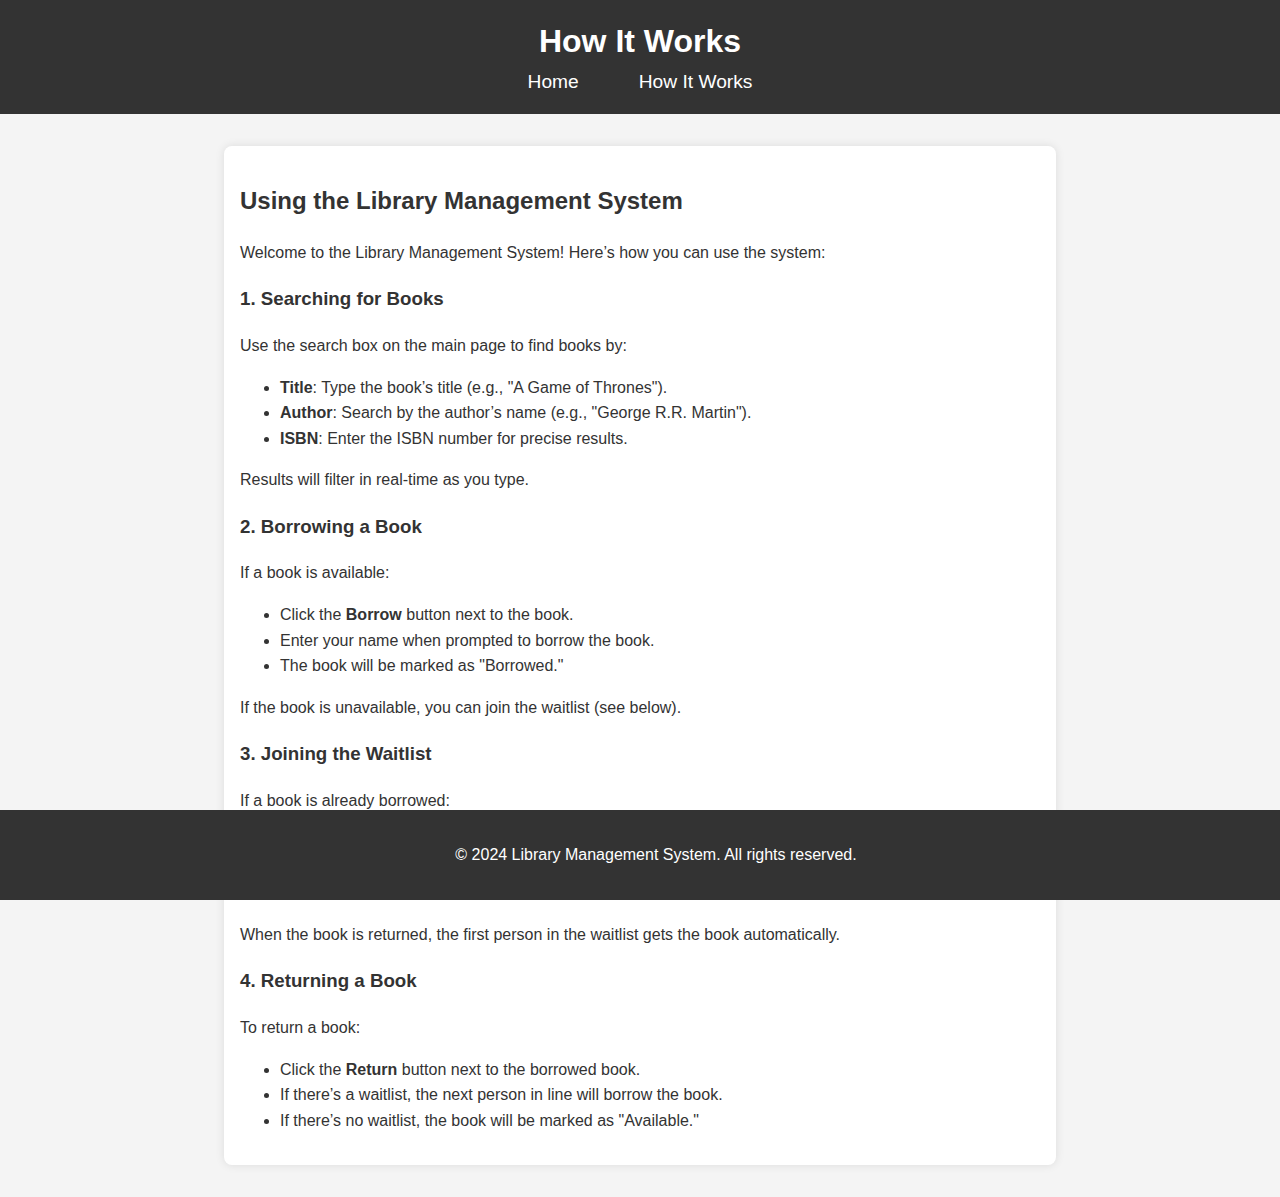
==== howitworks.html @ c3e6a1ca "changes to styles index and a new page called howitworks" ====
<!DOCTYPE html>
<html lang="en">
<head>
    <meta charset="UTF-8">
    <meta name="viewport" content="width=device-width, initial-scale=1.0">
    <title>How It Works</title>
    <link rel="stylesheet" href="css/style.css">
</head>
<body>
    <header>
        <h1>How It Works</h1>
        <nav>
            <ul>
                <li><a href="index.html">Home</a></li>
                <li><a href="howitworks.html">How It Works</a></li>
            </ul>
        </nav>
    </header>

    <section id="instructions">
        <h2>Using the Library Management System</h2>
        <p>Welcome to the Library Management System! Here’s how you can use the system:</p>

        <h3>1. Searching for Books</h3>
        <p>Use the search box on the main page to find books by:</p>
        <ul>
            <li><strong>Title</strong>: Type the book’s title (e.g., "A Game of Thrones").</li>
            <li><strong>Author</strong>: Search by the author’s name (e.g., "George R.R. Martin").</li>
            <li><strong>ISBN</strong>: Enter the ISBN number for precise results.</li>
        </ul>
        <p>Results will filter in real-time as you type.</p>

        <h3>2. Borrowing a Book</h3>
        <p>If a book is available:</p>
        <ul>
            <li>Click the <strong>Borrow</strong> button next to the book.</li>
            <li>Enter your name when prompted to borrow the book.</li>
            <li>The book will be marked as "Borrowed."</li>
        </ul>
        <p>If the book is unavailable, you can join the waitlist (see below).</p>

        <h3>3. Joining the Waitlist</h3>
        <p>If a book is already borrowed:</p>
        <ul>
            <li>Click the <strong>Borrow</strong> button.</li>
            <li>Enter your name when prompted to join the waitlist.</li>
            <li>Your name will be added to the waitlist for the book.</li>
        </ul>
        <p>When the book is returned, the first person in the waitlist gets the book automatically.</p>

        <h3>4. Returning a Book</h3>
        <p>To return a book:</p>
        <ul>
            <li>Click the <strong>Return</strong> button next to the borrowed book.</li>
            <li>If there’s a waitlist, the next person in line will borrow the book.</li>
            <li>If there’s no waitlist, the book will be marked as "Available."</li>
        </ul>
    </section>

    <footer>
        <p>&copy; 2024 Library Management System. All rights reserved.</p>
    </footer>
</body>
</html>
---- css/style.css ----
/* General Body Styles */
body {
  font-family: Arial, sans-serif;
  margin: 0;
  padding: 0;
  line-height: 1.6;
  background-color: #f4f4f4;
  color: #333;
}

/* Header and Navigation */
header {
  background-color: #333;
  color: white;
  padding: 1rem;
  text-align: center;
}

header h1 {
  margin: 0;
}

header nav ul {
  list-style: none;
  padding: 0;
  margin: 0;
  display: flex;
  justify-content: center;
}

header nav ul li {
  margin: 0 15px;
}

header nav ul li a {
  color: white;
  text-decoration: none;
  font-size: 1.2em;
  padding: 10px 15px;
  transition: background-color 0.3s ease;
}

header nav ul li a:hover {
  background-color: #555;
  border-radius: 5px;
}

header nav ul li a.active {
  font-weight: bold;
  border-bottom: 2px solid #fff;
}

/* Section Styling */
section {
  margin: 2rem auto;
  padding: 1rem;
  max-width: 800px;
  background: white;
  border-radius: 8px;
  box-shadow: 0 0 10px rgba(0, 0, 0, 0.1);
}

/* Book List Styling */
#booklist ul {
  list-style: none;
  padding: 0;
}

#booklist ul li {
  display: flex;
  align-items: flex-start;
  margin-bottom: 1rem;
  border: 1px solid #ddd;
  border-radius: 5px;
  padding: 1rem;
  background-color: #f9f9f9;
}

/* Search Box */
#search-box {
  width: 100%; /* Make the input span the full width of its container */
  padding: 0.8em; /* Add padding for a larger, more clickable input */
  margin-bottom: 1.5em; /* Add some spacing below the input */
  font-size: 1.2em; /* Increase font size */
  border: 1px solid #ccc; /* Add a border for visibility */
  border-radius: 5px; /* Rounded corners for the input */
  box-shadow: 0 2px 4px rgba(0, 0, 0, 0.1); /* Subtle shadow for depth */
}

/* Book Cover */
.book-cover {
  width: 100px;
  height: auto;
  margin-right: 1rem;
  border-radius: 5px;
  box-shadow: 0 0 5px rgba(0, 0, 0, 0.1);
}

/* Book Details */
.book-details h3 {
  margin: 0 0 0.5rem;
}

.book-details p {
  margin: 0.2rem 0;
}

/* Footer */
footer {
  background-color: #333;
  color: white;
  text-align: center;
  padding: 1rem;
  position: fixed;
  bottom: 0;
  width: 100%;
}

/* Availability Styles */
.book-available {
  border-left: 5px solid #4caf50;
}

.book-borrowed {
  border-left: 5px solid #f44336;
}

/* Responsive Design */
@media (max-width: 600px) {
  header nav ul {
    flex-direction: column;
    align-items: center;
  }

  header nav ul li {
    margin: 10px 0;
  }

  #search-box {
    font-size: 1em;
    padding: 0.6em;
  }
}
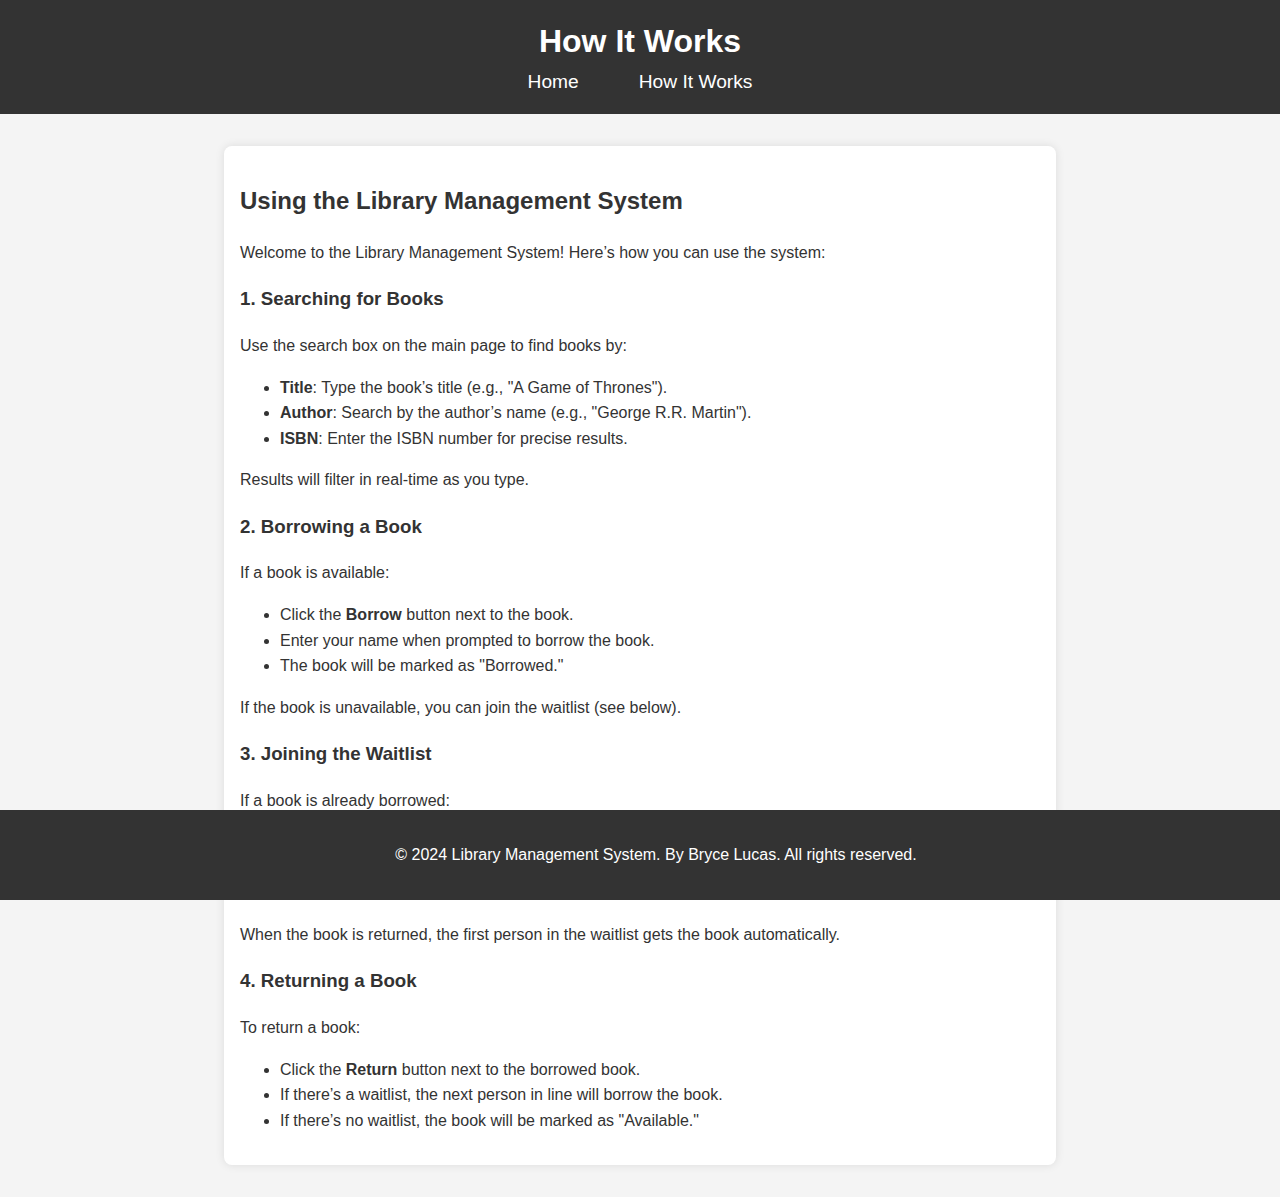
==== commit 0771c6ba: "added copyright for myself" ====
--- a/howitworks.html
+++ b/howitworks.html
@@ -58,7 +58,7 @@
     </section>
 
     <footer>
-        <p>&copy; 2024 Library Management System. All rights reserved.</p>
+        <p>&copy; 2024 Library Management System. By Bryce Lucas. All rights reserved.</p>
     </footer>
 </body>
 </html>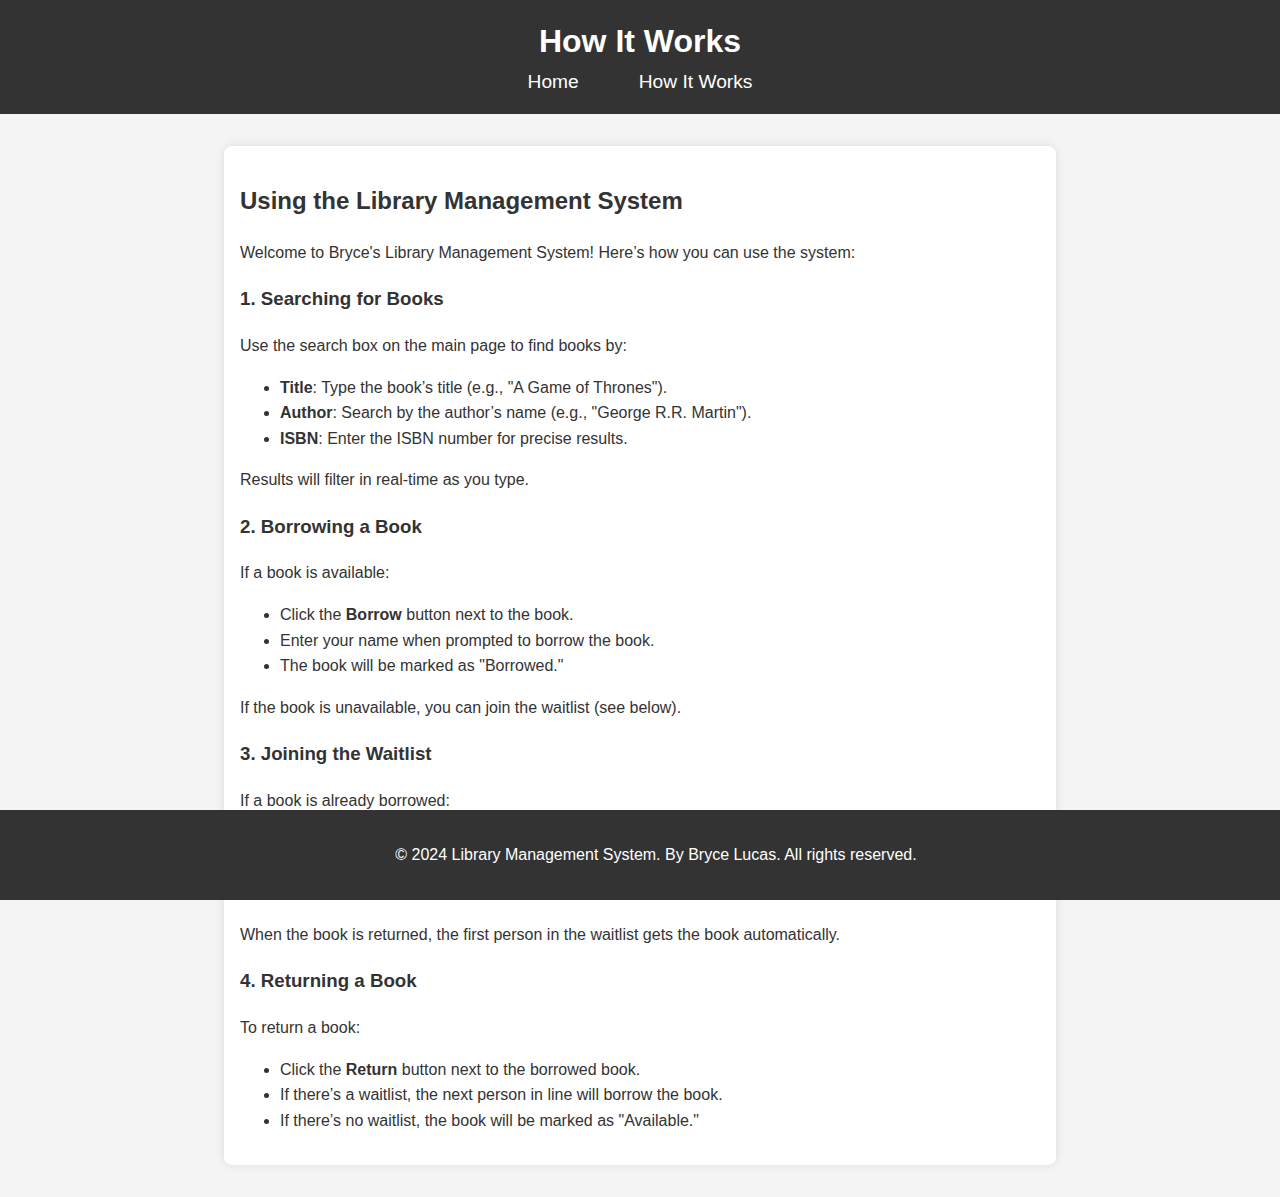
==== commit 1bdbe650: "fixed some grammatical erros" ====
--- a/howitworks.html
+++ b/howitworks.html
@@ -19,7 +19,7 @@
 
     <section id="instructions">
         <h2>Using the Library Management System</h2>
-        <p>Welcome to the Library Management System! Here’s how you can use the system:</p>
+        <p>Welcome to Bryce's Library Management System! Here’s how you can use the system:</p>
 
         <h3>1. Searching for Books</h3>
         <p>Use the search box on the main page to find books by:</p>
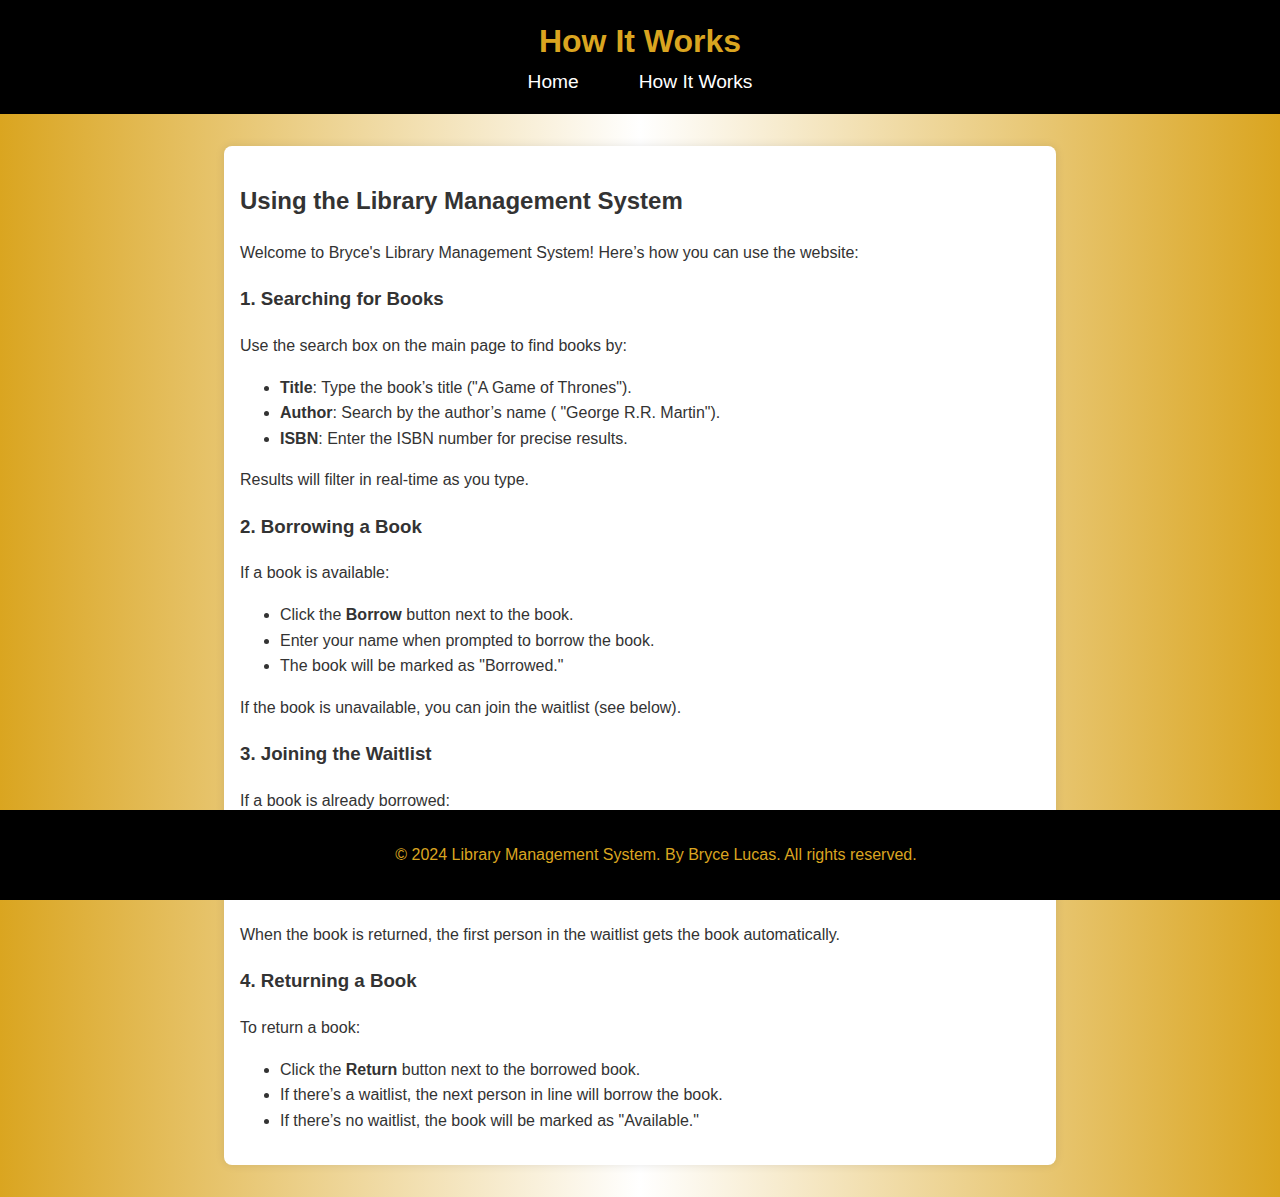
==== commit 415bf9f8: "changes to how it works" ====
--- a/howitworks.html
+++ b/howitworks.html
@@ -19,13 +19,13 @@
 
     <section id="instructions">
         <h2>Using the Library Management System</h2>
-        <p>Welcome to Bryce's Library Management System! Here’s how you can use the system:</p>
+        <p>Welcome to Bryce's Library Management System! Here’s how you can use the website:</p>
 
         <h3>1. Searching for Books</h3>
         <p>Use the search box on the main page to find books by:</p>
         <ul>
-            <li><strong>Title</strong>: Type the book’s title (e.g., "A Game of Thrones").</li>
-            <li><strong>Author</strong>: Search by the author’s name (e.g., "George R.R. Martin").</li>
+            <li><strong>Title</strong>: Type the book’s title ("A Game of Thrones").</li>
+            <li><strong>Author</strong>: Search by the author’s name ( "George R.R. Martin").</li>
             <li><strong>ISBN</strong>: Enter the ISBN number for precise results.</li>
         </ul>
         <p>Results will filter in real-time as you type.</p>
--- a/css/style.css
+++ b/css/style.css
@@ -4,14 +4,15 @@
   margin: 0;
   padding: 0;
   line-height: 1.6;
-  background-color: #f4f4f4;
+  background-color: white; /* Main content background */
   color: #333;
+  background-image: linear-gradient(to right, goldenrod, white, goldenrod); /* Add gradient for golden sides */
 }
 
 /* Header and Navigation */
 header {
-  background-color: #333;
-  color: white;
+  background-color: black; /* Header background */
+  color: goldenrod; /* Header text color */
   padding: 1rem;
   text-align: center;
 }
@@ -21,19 +22,19 @@
 }
 
 header nav ul {
-  list-style: none;
+  list-style: none; /* Remove default bullet points */
   padding: 0;
   margin: 0;
   display: flex;
-  justify-content: center;
+  justify-content: center; /* Center navigation links */
 }
 
 header nav ul li {
-  margin: 0 15px;
+  margin: 0 15px; /* Add spacing between navigation links */
 }
 
 header nav ul li a {
-  color: white;
+  color: white; /* Gold color */
   text-decoration: none;
   font-size: 1.2em;
   padding: 10px 15px;
@@ -41,103 +42,103 @@
 }
 
 header nav ul li a:hover {
-  background-color: #555;
-  border-radius: 5px;
+  border-radius: 5px; /* Rounded edges for hover effect */
 }
 
 header nav ul li a.active {
-  font-weight: bold;
-  border-bottom: 2px solid #fff;
+  font-weight: bold; /* Bold text for active link */
+  border-bottom: 2px solid goldenrod; /* Underline active link */
 }
 
 /* Section Styling */
 section {
-  margin: 2rem auto;
-  padding: 1rem;
-  max-width: 800px;
+  margin: 2rem auto; 
+  padding: 1rem; 
+  max-width: 800px; 
   background: white;
-  border-radius: 8px;
-  box-shadow: 0 0 10px rgba(0, 0, 0, 0.1);
+  border-radius: 8px; /* Rounded corners */
+  box-shadow: 0 0 10px rgba(0, 0, 0, 0.1); /* Add subtle shadow for depth */
 }
 
 /* Book List Styling */
 #booklist ul {
-  list-style: none;
+  list-style: none; /* Remove default bullet points */
   padding: 0;
 }
 
 #booklist ul li {
-  display: flex;
-  align-items: flex-start;
-  margin-bottom: 1rem;
-  border: 1px solid #ddd;
-  border-radius: 5px;
+  display: flex; /* Arrange items in a horizontal row */
+  align-items: flex-start; /* Align items at the top */
+  margin-bottom: 1rem; 
+  border: 1px solid goldenrod; /* Border for book items */
+  border-radius: 5px; 
   padding: 1rem;
-  background-color: #f9f9f9;
 }
 
 /* Search Box */
 #search-box {
-  width: 100%; /* Make the input span the full width of its container */
-  padding: 0.8em; /* Add padding for a larger, more clickable input */
-  margin-bottom: 1.5em; /* Add some spacing below the input */
-  font-size: 1.2em; /* Increase font size */
-  border: 1px solid #ccc; /* Add a border for visibility */
-  border-radius: 5px; /* Rounded corners for the input */
-  box-shadow: 0 2px 4px rgba(0, 0, 0, 0.1); /* Subtle shadow for depth */
+  width: 100%; /* Ensure the input spans the full width of its container */
+  max-width: 100%; /* Prevent it from exceeding the container's width */
+  padding: 0.8em; 
+  margin-bottom: 1.5em; 
+  font-size: 1.2em; /* Increase font size for better readability */
+  border: 1px solid goldenrod; 
+  border-radius: 5px; 
+  box-shadow: 0 2px 4px rgba(0, 0, 0, 0.1); 
+  box-sizing: border-box; 
 }
 
 /* Book Cover */
 .book-cover {
-  width: 100px;
-  height: auto;
-  margin-right: 1rem;
-  border-radius: 5px;
-  box-shadow: 0 0 5px rgba(0, 0, 0, 0.1);
+  width: 100px; /* Set width for book images */
+  height: auto; /* Maintain aspect ratio */
+  margin-right: 1rem; 
+  border-radius: 5px; 
+  box-shadow: 0 0 5px rgba(0, 0, 0, 0.1); /* Add shadow for depth */
 }
 
 /* Book Details */
 .book-details h3 {
-  margin: 0 0 0.5rem;
+  margin: 0 0 0.5rem; 
 }
 
 .book-details p {
-  margin: 0.2rem 0;
+  margin: 0.2rem 0; 
 }
 
 /* Footer */
 footer {
-  background-color: #333;
-  color: white;
-  text-align: center;
-  padding: 1rem;
-  position: fixed;
+  background-color: black; /* Footer background color */
+  color: goldenrod; /* Footer text color */
+  text-align: center; /* Center-align footer text */
+  padding: 1rem; 
+  position: fixed; /* Fix footer at the bottom of the page */
   bottom: 0;
-  width: 100%;
+  width: 100%; 
 }
 
 /* Availability Styles */
 .book-available {
-  border-left: 5px solid #4caf50;
+  border-left: 5px solid #4caf50; 
 }
 
 .book-borrowed {
-  border-left: 5px solid #f44336;
+  border-left: 5px solid #f44336; 
 }
 
 /* Responsive Design */
 @media (max-width: 600px) {
   header nav ul {
-    flex-direction: column;
-    align-items: center;
+    flex-direction: column; 
+    align-items: center; 
   }
 
   header nav ul li {
-    margin: 10px 0;
+    margin: 10px 0; 
   }
 
   #search-box {
-    font-size: 1em;
-    padding: 0.6em;
+    font-size: 1em; 
+    padding: 0.6em; 
   }
 }
